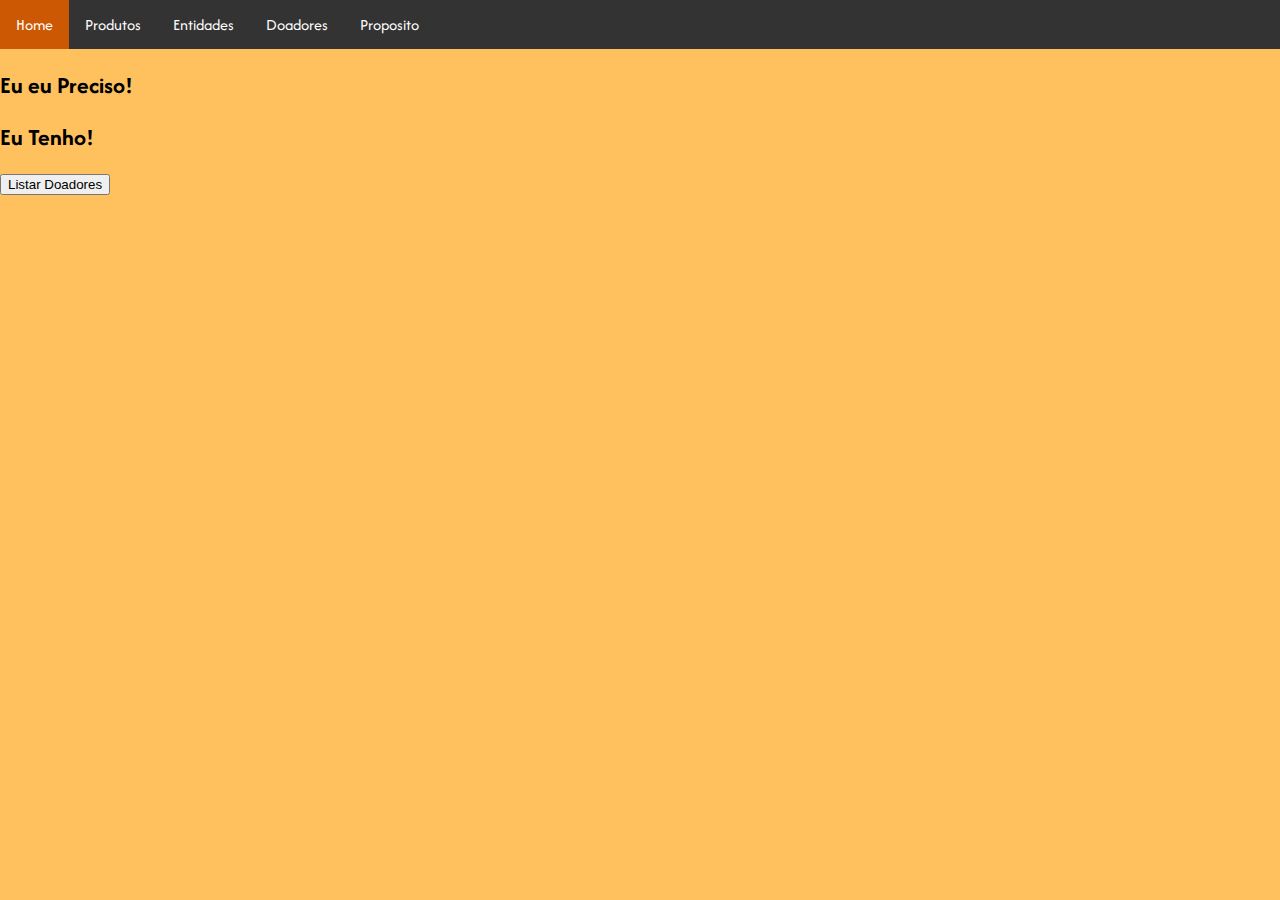
==== Site/index.html @ e8716ba6 "Subindo Doador Funcional" ====
<!DOCTYPE html>
<html lang="en">
<head>
    <meta charset="UTF-8">
    <meta name="viewport" content="width=device-width, initial-scale=1.0">
    <meta http-equiv="X-UA-Compatible" >
    <link rel="stylesheet" type="text/css" href="./CSS/index.css" />

    <title>Precisa ? Eu Tenho !</title>
</head>
<body>
    <div class="Navbar">
    <ul>
        <li><a class="active" onclick="AbrirTelaHome()">Home</a></li>
        <li><a href="#news">Produtos</a></li>
        <li><a href="#news">Entidades</a></li>
        <li><a onclick="AbrirTelalistall()">Doadores</a></li>
        <li><a href="#about">Proposito</a></li>
      </ul>
    </div>
    <h2>Eu eu Preciso!</h2>
    <h2>Eu Tenho!</h2>
    <button onclick="AbrirTelalistall()">Listar Doadores</button>
    <script src="./JS/index.js"></script>
</body>

</html>
---- Site/CSS/index.css ----
@import url('https://fonts.googleapis.com/css2?family=Afacad&display=swap');

body{
    font-family: 'Afacad', sans-serif;
    background-color: #FFC15E;
    margin: 0;
    padding: 0;
}

ul {
    list-style-type: none;
    margin: 0;
    padding: 0;
    overflow: hidden;
    background-color: #333;
  }
  
  li {
    float: left;
  }
  
  li a {
    display: block;
    color: white;
    text-align: center;
    padding: 14px 16px;
    text-decoration: none;
  }
  
  li a:hover:not(.active) {
    background-color: #111;
  }
  
  .active {
    background-color: #CC5803;
  }
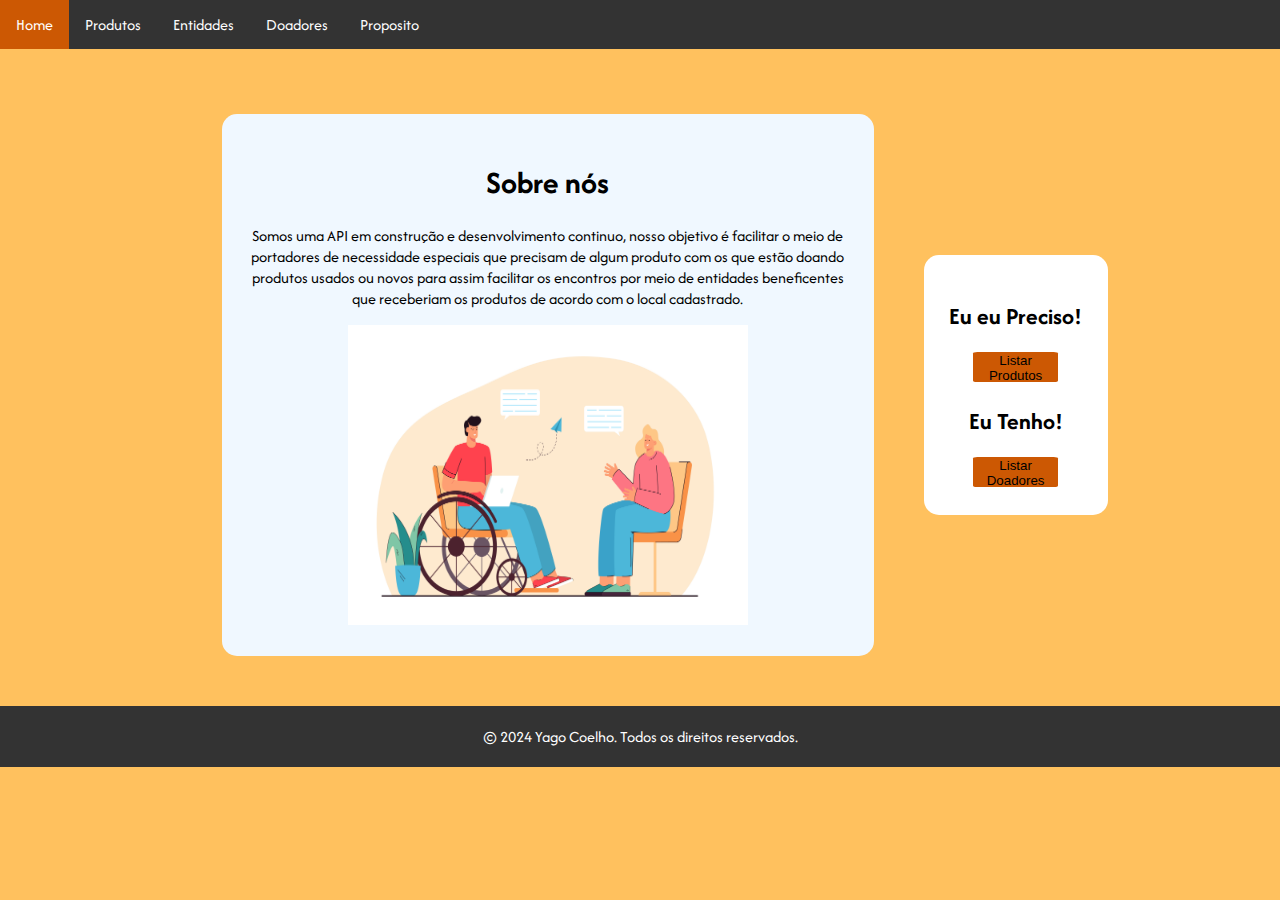
==== commit b156541b: "Atualizando Front" ====
--- a/Site/index.html
+++ b/Site/index.html
@@ -5,23 +5,37 @@
     <meta name="viewport" content="width=device-width, initial-scale=1.0">
     <meta http-equiv="X-UA-Compatible" >
     <link rel="stylesheet" type="text/css" href="./CSS/index.css" />
-
+    <script src="./JS/index.js"></script>
     <title>Precisa ? Eu Tenho !</title>
 </head>
 <body>
     <div class="Navbar">
-    <ul>
-        <li><a class="active" onclick="AbrirTelaHome()">Home</a></li>
-        <li><a href="#news">Produtos</a></li>
-        <li><a href="#news">Entidades</a></li>
-        <li><a onclick="AbrirTelalistall()">Doadores</a></li>
-        <li><a href="#about">Proposito</a></li>
-      </ul>
+        <ul>
+            <li><a class="active" onclick="AbrirTelaHome()">Home</a></li>
+            <li><a onclick="AbrirTelaProdutos()">Produtos</a></li>
+            <li><a href="#news">Entidades</a></li>
+            <li><a onclick="AbrirTelaDoadores()">Doadores</a></li>
+            <li><a href="#about">Proposito</a></li>
+          </ul>
+        </div>
+    <div class="container">
+    <div a="#about" class="info">
+    <h1>Sobre nós</h1>
+    <p>Somos uma API em construção e desenvolvimento continuo, nosso objetivo é facilitar o meio de  
+    portadores de necessidade especiais que precisam de algum produto com os que estão doando produtos usados ou novos para 
+    assim facilitar os encontros por meio de entidades beneficentes que receberiam os produtos de acordo com o local cadastrado. </p>
+    <img src="./Mandisability.jpg" width="400" height="300">
     </div>
+    <div class="button">
     <h2>Eu eu Preciso!</h2>
+    <button onclick="AbrirTelaProdutos()">Listar Produtos</button>
     <h2>Eu Tenho!</h2>
-    <button onclick="AbrirTelalistall()">Listar Doadores</button>
-    <script src="./JS/index.js"></script>
+    <button onclick="AbrirTelaDoadores()">Listar Doadores</button>
+    </div>
+    </div>
+    <footer>
+        <p>© 2024 Yago Coelho. Todos os direitos reservados.</p>
+    </footer>
 </body>
 
 </html>--- a/Site/CSS/index.css
+++ b/Site/CSS/index.css
@@ -6,7 +6,29 @@
     margin: 0;
     padding: 0;
 }
+.container{
+  padding-top: 5%;
+  display: flex;
+  justify-content: center; /* Centraliza horizontalmente */
+  align-items: center; /* Centraliza verticalmente */
+  min-width: 100vh; /* Para ocupar toda a altura da tela */
 
+}
+.info{
+  background-color: aliceblue;
+  display: block;
+  text-align: center;
+  width: 600px;
+  margin: 50px 50px 50px 50px;
+  border-radius: 15px;
+  align-items: center;
+  padding: 2%;
+
+}
+.Navbar{
+  position: fixed;
+  width: 100%;
+}
 ul {
     list-style-type: none;
     margin: 0;
@@ -33,4 +55,30 @@
   
   .active {
     background-color: #CC5803;
-  }+  }
+  button{
+    border: none;
+    background-color: #CC5803;
+    border-radius: 5%;
+    height: 30px;
+    width: 85px;
+  }
+  .button{
+    background-color: white;
+    padding: 2%;
+    border-radius: 15px;
+    text-align: center;
+  }
+
+  footer {
+    background-color: #333;
+    color: #fff;
+    text-align: center;
+    padding: 20px 0;
+    bottom: 0;
+    width: 100%;
+}
+
+footer p {
+    margin: 0;
+}